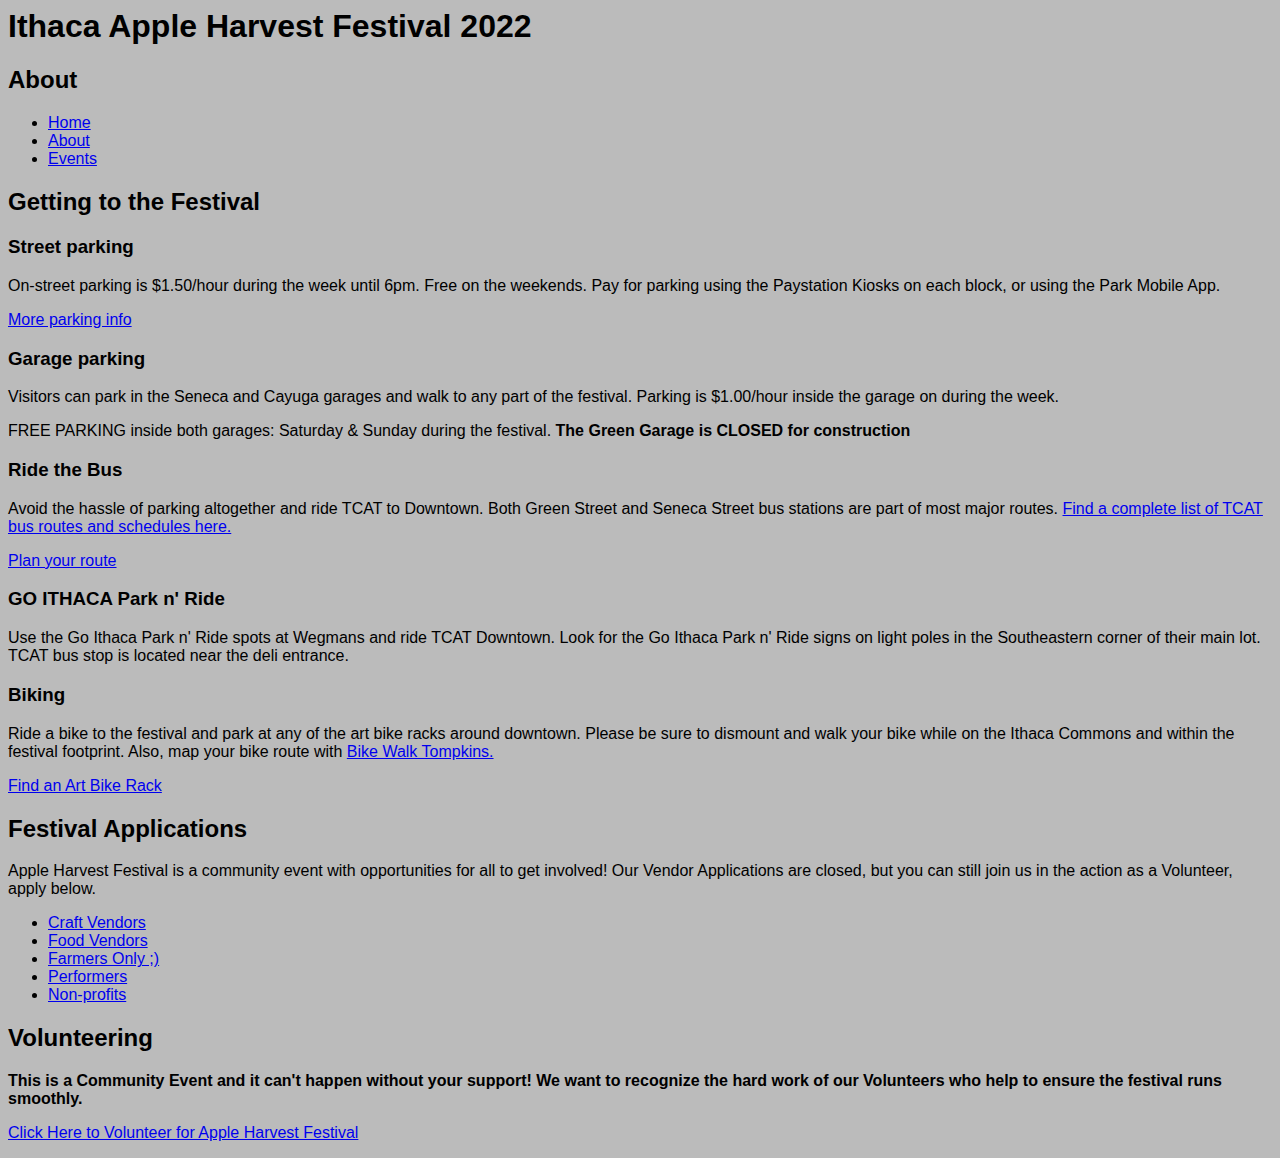
==== about.html @ 3ef661a6 "added content to pages, made mobile-respoonsive site." ====
<!DOCTYPE html>
<html lang="en">

<head>
  <meta charset="UTF-8" />
  <meta name="viewport" content="width=device-width, initial-scale=1" />

  <title>Ithaca Applefest 2022</title>
  <link rel="stylesheet" type="text/css" href="styles/site.css" />
</head>

<body>
  <header>
    <h1>Ithaca Apple Harvest Festival 2022</h1>
    <h2> About</h2>
  </header>

  <ul>
    <li><a href="index.html">Home </a> </li>
    <li><a href="about.html"> About </a></li>
    <li><a href="events.html"> Events </a></li>
  </ul>

  <h2>Getting to the Festival</h2>

  <h3>Street parking</h3>
  <p>On-street parking is $1.50/hour during the week until 6pm. Free on the weekends. Pay for parking using the
    Paystation Kiosks on each block, or using the Park Mobile App.</p>

  <a href="https://www.cityofithaca.org/243/Parking-Operations"> More parking info</a>
  <h3>Garage parking</h3>
  <p>Visitors can park in the Seneca and Cayuga garages and walk to any part of the festival. Parking is $1.00/hour
    inside the garage on during the week.</p>
  <p> FREE PARKING inside both garages: Saturday & Sunday during the festival. <strong>The Green Garage is CLOSED for
      construction</strong></p>

  <h3>Ride the Bus</h3>
  <p>Avoid the hassle of parking altogether and ride TCAT to Downtown. Both Green Street and Seneca Street bus stations
    are part of most major routes. <a href="https://www.tcatbus.com/">Find a complete list of TCAT bus routes and
      schedules here.</a></p>

  <a href="https://www.google.com/maps/dir///@42.4410095,-76.4997528,15z/data=!4m2!4m1!3e0">Plan your route</a>

  <h3>GO ITHACA Park n' Ride</h3>
  <p>Use the Go Ithaca Park n' Ride spots at Wegmans and ride TCAT Downtown. Look for the Go Ithaca Park n' Ride signs
    on light poles in the Southeastern corner of their main lot. TCAT bus stop is located near the deli entrance.</p>

  <h3>Biking</h3>
  <p>Ride a bike to the festival and park at any of the art bike racks around downtown. Please be sure to dismount and
    walk your bike while on the Ithaca Commons and within the festival footprint. Also, map your bike route with <a
      href="https://www.bikewalktompkins.org/maps">Bike Walk Tompkins.</a></p>

  <a href="https://ithacabikerackproject.wordpress.com/">Find an Art Bike Rack</a>


  <h2>Festival Applications</h2>
  <p>Apple Harvest Festival is a community event with opportunities for all to get involved! Our Vendor Applications are
    closed, but you can still join us in the action as a Volunteer, apply below.</p>

  <ul>
    <li><a href="https://forms.gle/diJL2T7ne1sLJSzVA">Craft Vendors</a></li>
    <li><a href="https://forms.gle/AyNL39V73LSXogSn7">Food Vendors</a></li>
    <li><a href="https://forms.gle/avReipWHvjQk6GwW7">Farmers Only ;)</a></li>
    <li><a href="https://forms.gle/YSt5yTLQbgSXCPB8A">Performers</a></li>
    <li><a href="https://forms.gle/beuzHVpXzm9KZUkm9">Non-profits</a></li>

  </ul>


  <h2>Volunteering</h2>
  <strong>This is a Community Event and it can't happen without your support! We want to recognize the hard work of
    our
    Volunteers who help to ensure the festival runs smoothly.</strong>

  <p>
    <a href="https://www.signupgenius.com/index.cfm?go=s.signup&urlid=10c0e48aca72aabf8cf8-2022&view=standard">Click
      Here to Volunteer for Apple Harvest Festival</a>
  </p>














  </p>
</body>
---- styles/site.css ----
/* narrower screens */
html {
  font-family: sans-serif;
  font-size: 120%;
}

main {
  padding: 20px;
  max-width: 800px;
  margin: 0 auto;
}

img {
  width: 25%;
  height: auto;
}

.map {
  width: 100%;
  height: auto;
}

h1 {
  margin-top: 0;
}


/* wider screens */
@media (min-width: 600px) {
  html {
    background-color: #bbbbbb;
    font-size: 100%;
  }
}
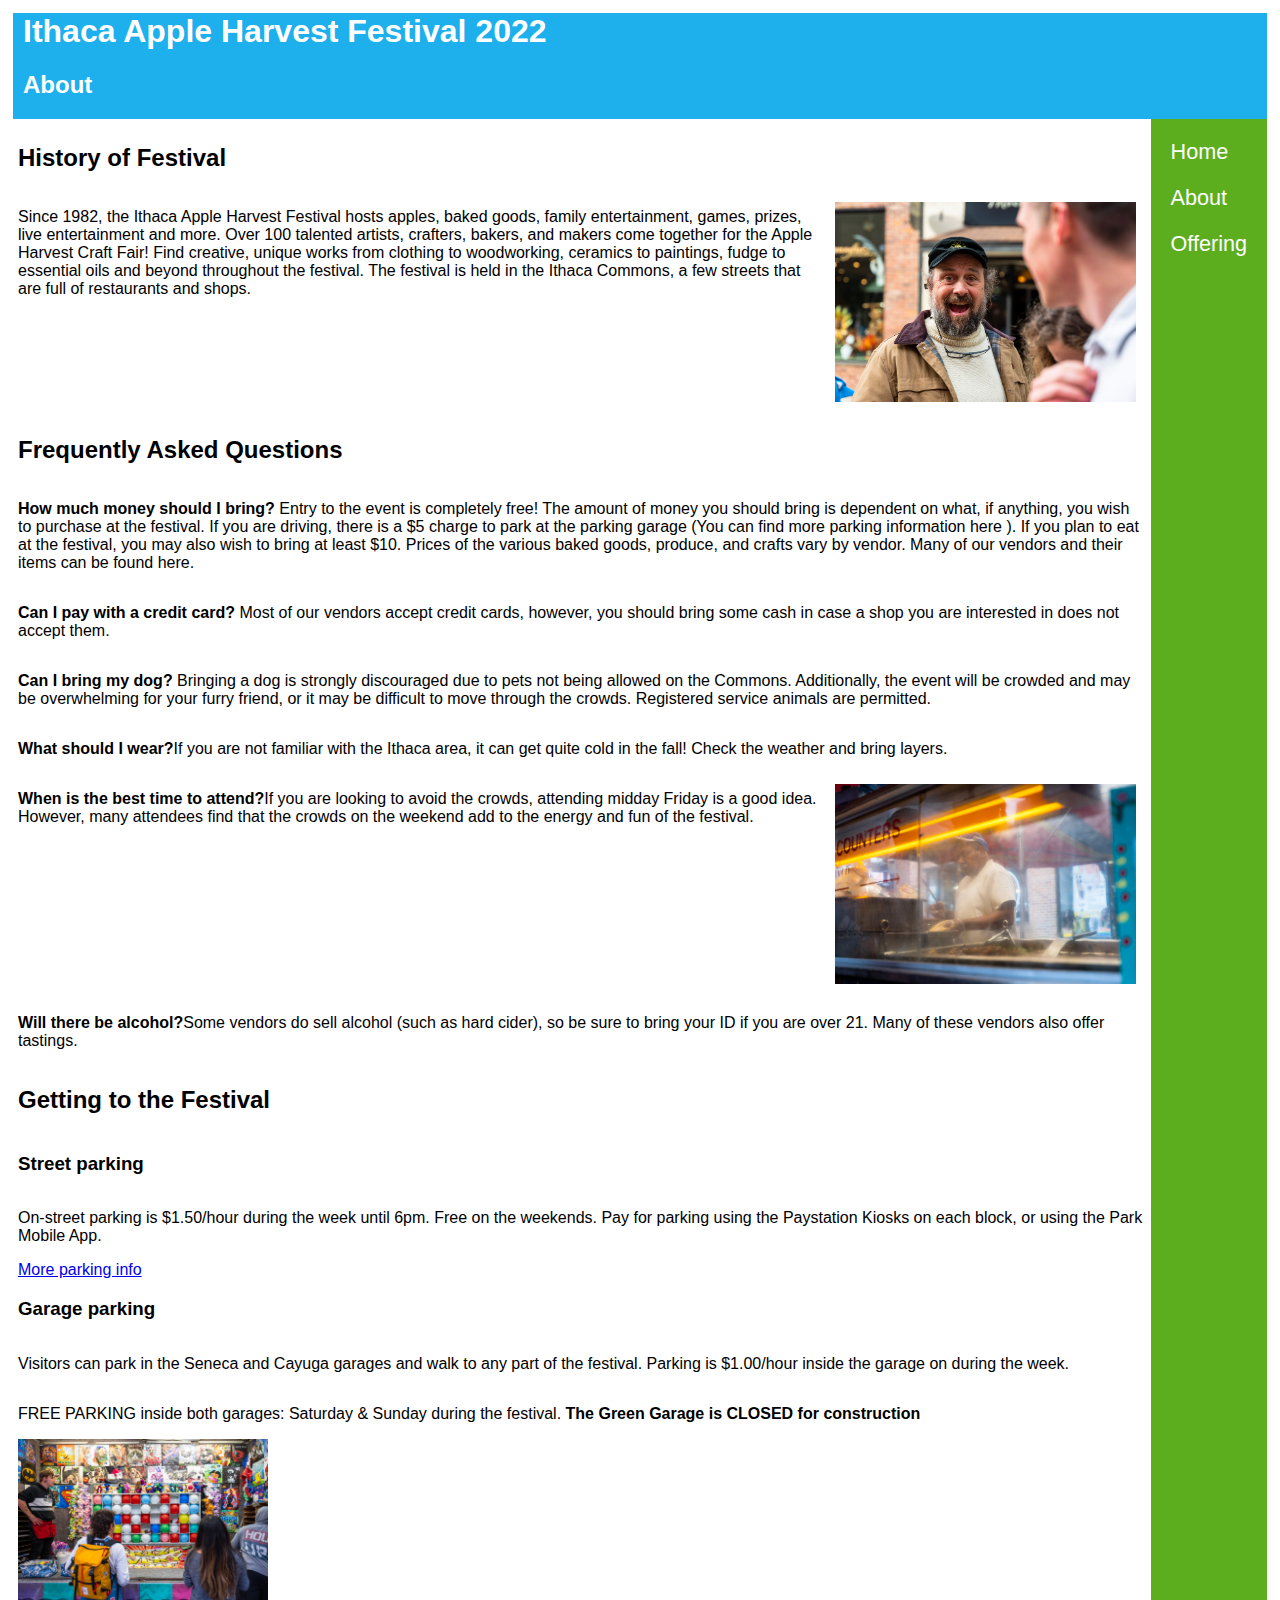
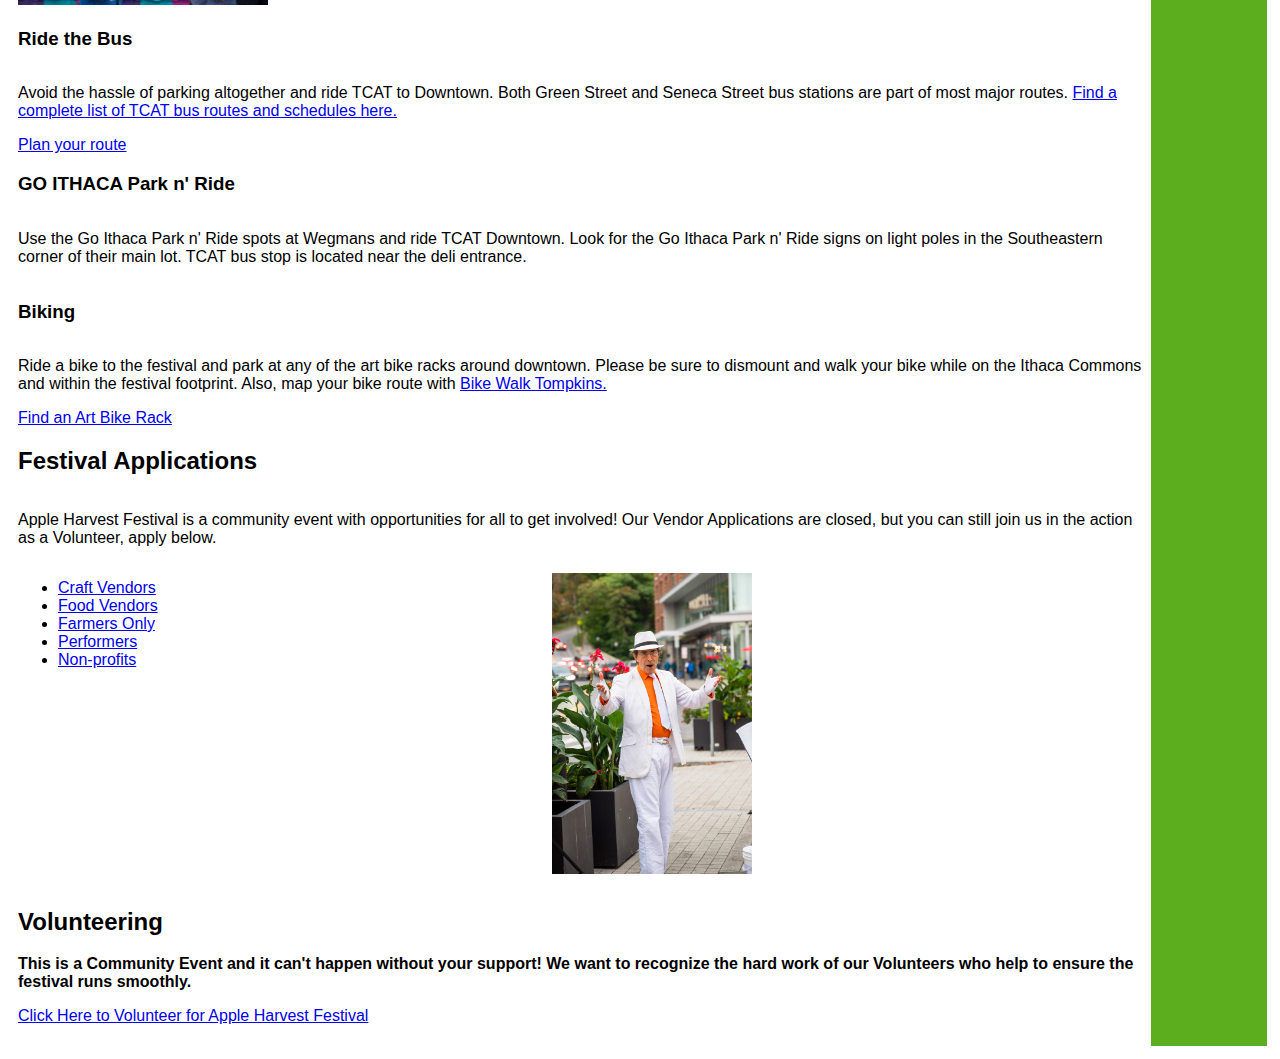
==== commit 3b85adee: "added significant visual content, improved reactive design with menus and images." ====
--- a/about.html
+++ b/about.html
@@ -10,85 +10,172 @@
 </head>
 
 <body>
-  <header>
-    <h1>Ithaca Apple Harvest Festival 2022</h1>
-    <h2> About</h2>
-  </header>
+  <div class="head-content">
+    <header>
+      <h1>Ithaca Apple Harvest Festival 2022</h1>
+      <h2> About</h2>
+    </header>
+  </div>
 
-  <ul>
-    <li><a href="index.html">Home </a> </li>
-    <li><a href="about.html"> About </a></li>
-    <li><a href="events.html"> Events </a></li>
-  </ul>
+  <h1 class="mobile-title">Events</h1>
 
-  <h2>Getting to the Festival</h2>
-
-  <h3>Street parking</h3>
-  <p>On-street parking is $1.50/hour during the week until 6pm. Free on the weekends. Pay for parking using the
-    Paystation Kiosks on each block, or using the Park Mobile App.</p>
-
-  <a href="https://www.cityofithaca.org/243/Parking-Operations"> More parking info</a>
-  <h3>Garage parking</h3>
-  <p>Visitors can park in the Seneca and Cayuga garages and walk to any part of the festival. Parking is $1.00/hour
-    inside the garage on during the week.</p>
-  <p> FREE PARKING inside both garages: Saturday & Sunday during the festival. <strong>The Green Garage is CLOSED for
-      construction</strong></p>
-
-  <h3>Ride the Bus</h3>
-  <p>Avoid the hassle of parking altogether and ride TCAT to Downtown. Both Green Street and Seneca Street bus stations
-    are part of most major routes. <a href="https://www.tcatbus.com/">Find a complete list of TCAT bus routes and
-      schedules here.</a></p>
-
-  <a href="https://www.google.com/maps/dir///@42.4410095,-76.4997528,15z/data=!4m2!4m1!3e0">Plan your route</a>
-
-  <h3>GO ITHACA Park n' Ride</h3>
-  <p>Use the Go Ithaca Park n' Ride spots at Wegmans and ride TCAT Downtown. Look for the Go Ithaca Park n' Ride signs
-    on light poles in the Southeastern corner of their main lot. TCAT bus stop is located near the deli entrance.</p>
-
-  <h3>Biking</h3>
-  <p>Ride a bike to the festival and park at any of the art bike racks around downtown. Please be sure to dismount and
-    walk your bike while on the Ithaca Commons and within the festival footprint. Also, map your bike route with <a
-      href="https://www.bikewalktompkins.org/maps">Bike Walk Tompkins.</a></p>
-
-  <a href="https://ithacabikerackproject.wordpress.com/">Find an Art Bike Rack</a>
+  <div class="main-body">
+    <aside class="aside-nav">
+      <nav>
+        <ul>
+          <li><a href="index.html">Home </a> </li>
+          <li><a href="about.html"> About </a></li>
+          <li><a href="offering.html"> Offering </a></li>
+        </ul>
+      </nav>
+    </aside>
+    <div class="content-body">
 
 
-  <h2>Festival Applications</h2>
-  <p>Apple Harvest Festival is a community event with opportunities for all to get involved! Our Vendor Applications are
-    closed, but you can still join us in the action as a Volunteer, apply below.</p>
+      <h2>History of Festival</h2>
+      <div class="content-section">
+        <div>
+          <p>
+            Since 1982, the Ithaca Apple Harvest Festival hosts apples, baked goods, family entertainment, games,
+            prizes,
+            live entertainment and more. Over 100 talented artists, crafters, bakers, and makers come together for the
+            Apple
+            Harvest Craft Fair! Find creative, unique works from clothing to woodworking, ceramics to paintings, fudge
+            to
+            essential oils and beyond throughout the festival. The festival is held in the Ithaca Commons, a few streets
+            that are full of restaurants and shops.
+          </p>
+        </div>
+        <picture>
+          <img src="images/5-DSC_5537.jpg" alt="expression of joy for applefest" height="200">
+        </picture>
+      </div>
+      <h2>Frequently Asked Questions</h2>
 
-  <ul>
-    <li><a href="https://forms.gle/diJL2T7ne1sLJSzVA">Craft Vendors</a></li>
-    <li><a href="https://forms.gle/AyNL39V73LSXogSn7">Food Vendors</a></li>
-    <li><a href="https://forms.gle/avReipWHvjQk6GwW7">Farmers Only ;)</a></li>
-    <li><a href="https://forms.gle/YSt5yTLQbgSXCPB8A">Performers</a></li>
-    <li><a href="https://forms.gle/beuzHVpXzm9KZUkm9">Non-profits</a></li>
+      <p>
+        <strong>How much money should I bring?</strong>
 
-  </ul>
+        Entry to the event is completely free! The amount of money you should bring is dependent on what, if anything,
+        you
+        wish to purchase at the festival. If you are driving, there is a $5 charge to park at the parking garage (You
+        can
+        find more parking information here ). If you plan to eat at the festival, you may also wish to bring at least
+        $10.
+        Prices of the various baked goods, produce, and crafts vary by vendor. Many of our vendors and their items can
+        be
+        found here.
+      </p>
 
 
-  <h2>Volunteering</h2>
-  <strong>This is a Community Event and it can't happen without your support! We want to recognize the hard work of
-    our
-    Volunteers who help to ensure the festival runs smoothly.</strong>
+      <p> <strong>Can I pay with a credit card?</strong>
 
-  <p>
-    <a href="https://www.signupgenius.com/index.cfm?go=s.signup&urlid=10c0e48aca72aabf8cf8-2022&view=standard">Click
-      Here to Volunteer for Apple Harvest Festival</a>
-  </p>
+        Most of our vendors accept credit cards, however, you should bring some cash in case a shop you are interested
+        in
+        does not accept them.</p>
+
+      <p><strong>Can I bring my dog?</strong>
+
+        Bringing a dog is strongly discouraged due to pets not being allowed on the Commons. Additionally, the event
+        will
+        be
+        crowded and may be overwhelming for your furry friend, or it may be difficult to move through the crowds.
+        Registered
+        service animals are permitted.
+      </p>
+
+      <p>
+        <strong>What should I wear?</strong>If you are not familiar with the Ithaca area, it can get quite cold in the
+        fall!
+        Check the weather and bring layers.
+      </p>
+      <div class="content-section">
+        <p><strong>When is the best time to attend?</strong>If you are looking to avoid the crowds, attending midday
+          Friday
+          is
+          a good idea. However, many attendees find that the crowds on the weekend add to the energy and fun of the
+          festival.
+        </p>
+        <picture>
+          <img src="images/24-DSC_6022.jpg" alt="a food truck worker making food" height="200">
+        </picture>
+      </div>
 
 
+      <p><strong>Will there be alcohol?</strong>Some vendors do sell alcohol (such as hard cider), so be sure to bring
+        your
+        ID if you are over 21. Many of these vendors also offer tastings.</p>
+
+      <h2>Getting to the Festival</h2>
+
+      <h3>Street parking</h3>
+      <p>On-street parking is $1.50/hour during the week until 6pm. Free on the weekends. Pay for parking using the
+        Paystation Kiosks on each block, or using the Park Mobile App.</p>
 
 
+      <a href="https://www.cityofithaca.org/243/Parking-Operations"> More parking info</a>
+      <h3>Garage parking</h3>
+      <p>Visitors can park in the Seneca and Cayuga garages and walk to any part of the festival. Parking is $1.00/hour
+        inside the garage on during the week.</p>
+      <p> FREE PARKING inside both garages: Saturday & Sunday during the festival. <strong>The Green Garage is CLOSED
+          for
+          construction</strong></p>
+      <picture>
+        <img src="images/25-DSC_6041.jpg" alt="a carnival game to pop baloons" width="250">
+      </picture>
+      <h3>Ride the Bus</h3>
+      <p>Avoid the hassle of parking altogether and ride TCAT to Downtown. Both Green Street and Seneca Street bus
+        stations
+        are part of most major routes. <a href="https://www.tcatbus.com/">Find a complete list of TCAT bus routes and
+          schedules here.</a></p>
+
+      <a href="https://www.google.com/maps/dir///@42.4410095,-76.4997528,15z/data=!4m2!4m1!3e0">Plan your route</a>
+
+      <h3>GO ITHACA Park n' Ride</h3>
+      <p>Use the Go Ithaca Park n' Ride spots at Wegmans and ride TCAT Downtown. Look for the Go Ithaca Park n' Ride
+        signs
+        on light poles in the Southeastern corner of their main lot. TCAT bus stop is located near the deli entrance.
+      </p>
+
+      <h3>Biking</h3>
+      <p>Ride a bike to the festival and park at any of the art bike racks around downtown. Please be sure to dismount
+        and
+        walk your bike while on the Ithaca Commons and within the festival footprint. Also, map your bike route with <a
+          href="https://www.bikewalktompkins.org/maps">Bike Walk Tompkins.</a></p>
+
+      <a href="https://ithacabikerackproject.wordpress.com/">Find an Art Bike Rack</a>
 
 
+      <h2>Festival Applications</h2>
+      <p>Apple Harvest Festival is a community event with opportunities for all to get involved! Our Vendor Applications
+        are
+        closed, but you can still join us in the action as a Volunteer, apply below.</p>
+      <div class="content-section">
+        <ul>
+          <li><a href="https://forms.gle/diJL2T7ne1sLJSzVA">Craft Vendors</a></li>
+          <li><a href="https://forms.gle/AyNL39V73LSXogSn7">Food Vendors</a></li>
+          <li><a href="https://forms.gle/avReipWHvjQk6GwW7">Farmers Only</a></li>
+          <li><a href="https://forms.gle/YSt5yTLQbgSXCPB8A">Performers</a></li>
+          <li><a href="https://forms.gle/beuzHVpXzm9KZUkm9">Non-profits</a></li>
+
+        </ul>
+
+        <picture>
+          <img src="images/29-DSC_6088.jpg" alt="a man sings an opera piece" width="200">
+        </picture>
+
+      </div>
 
 
+      <h2>Volunteering</h2>
+      <strong>This is a Community Event and it can't happen without your support! We want to recognize the hard work of
+        our
+        Volunteers who help to ensure the festival runs smoothly.</strong>
 
+      <p>
+        <a href="https://www.signupgenius.com/index.cfm?go=s.signup&urlid=10c0e48aca72aabf8cf8-2022&view=standard">Click
+          Here to Volunteer for Apple Harvest Festival</a>
+      </p>
 
-
-
-
-
-  </p>
+    </div>
+  </div>
 </body>
--- a/styles/site.css
+++ b/styles/site.css
@@ -1,7 +1,70 @@
 /* narrower screens */
 html {
   font-family: sans-serif;
-  font-size: 120%;
+  margin: 5px;
+}
+
+
+.head-content img {
+  display: block;
+  width: 75%;
+  margin: auto;
+  padding: 15px;
+}
+
+.head-content header {
+  display: none;
+}
+
+.head-content {
+  background-color: #1eafed;
+  color: #ffffff;
+}
+
+.main-body {
+  display: flex;
+  flex-direction: column;
+}
+
+nav {
+  background-color: #5cae1e;
+  display: flex;
+  flex-direction: row;
+  flex-grow: 1;
+
+}
+
+nav ul {
+  /* */
+  display: flex;
+  flex-direction: row;
+  margin: 0;
+  padding: 0;
+}
+
+nav ul li {
+  display: flex;
+  flex-direction: column;
+  font-size: large;
+}
+
+nav a:link {
+  text-decoration: none;
+  font-size: larger;
+  color: #ffffff;
+  background-color: #5cae1e;
+  display: inline;
+  padding: 10px;
+}
+
+nav a:hover {
+  color: #5cae1e;
+  background-color: #ffffff;
+  border-bottom: 0px;
+}
+
+nav a:visited {
+  color: #ffffff;
 }
 
 main {
@@ -10,13 +73,8 @@
   margin: 0 auto;
 }
 
-img {
-  width: 25%;
-  height: auto;
-}
-
-.map {
-  width: 100%;
+.map img {
+  width: 75%;
   height: auto;
 }
 
@@ -27,8 +85,102 @@
 
 /* wider screens */
 @media (min-width: 600px) {
-  html {
-    background-color: #bbbbbb;
-    font-size: 100%;
+
+
+  body {
+    display: flex;
+    flex-direction: column;
+
+  }
+
+  .main-body {
+    display: flex;
+    flex-direction: row-reverse;
+  }
+
+
+  .content-body {
+    display: flex;
+    flex-direction: column;
+    padding: 5px;
+  }
+
+  .aside-nav {
+    display: flex;
+    flex-direction: row;
+  }
+
+  .head-content {
+    display: flex;
+    flex-direction: row;
+
+  }
+
+  .head-content header {
+    margin-top: auto;
+    padding-left: 10px;
+    display: block;
+  }
+
+  .head-content figure {
+    width: 40%;
+  }
+
+
+  .mobile-title {
+    display: none;
+  }
+
+  nav {
+    background-color: #5cae1e;
+    display: flex;
+    flex-direction: row;
+    flex-grow: 1;
+    padding: 10px;
+  }
+
+  nav ul {
+    /* */
+    display: flex;
+    flex-direction: column;
+    margin: 0;
+    padding: 0;
+  }
+
+  nav ul li {
+    display: flex;
+    flex-direction: column;
+    font-size: large;
+  }
+
+  nav a:link {
+    text-decoration: none;
+    font-size: larger;
+    color: #ffffff;
+    background-color: #5cae1e;
+    display: inline;
+    padding: 10px;
+  }
+
+  nav a:hover {
+    color: #5cae1e;
+    background-color: #ffffff;
+    border-bottom: 0px;
+  }
+
+  .map figure {
+    width: 50%;
+  }
+
+
+  .content-section {
+    display: flex;
+    flex-flow: row;
+    justify-content: space-between;
+  }
+
+  .content-section picture {
+    margin: auto;
+    padding: 10px;
   }
 }
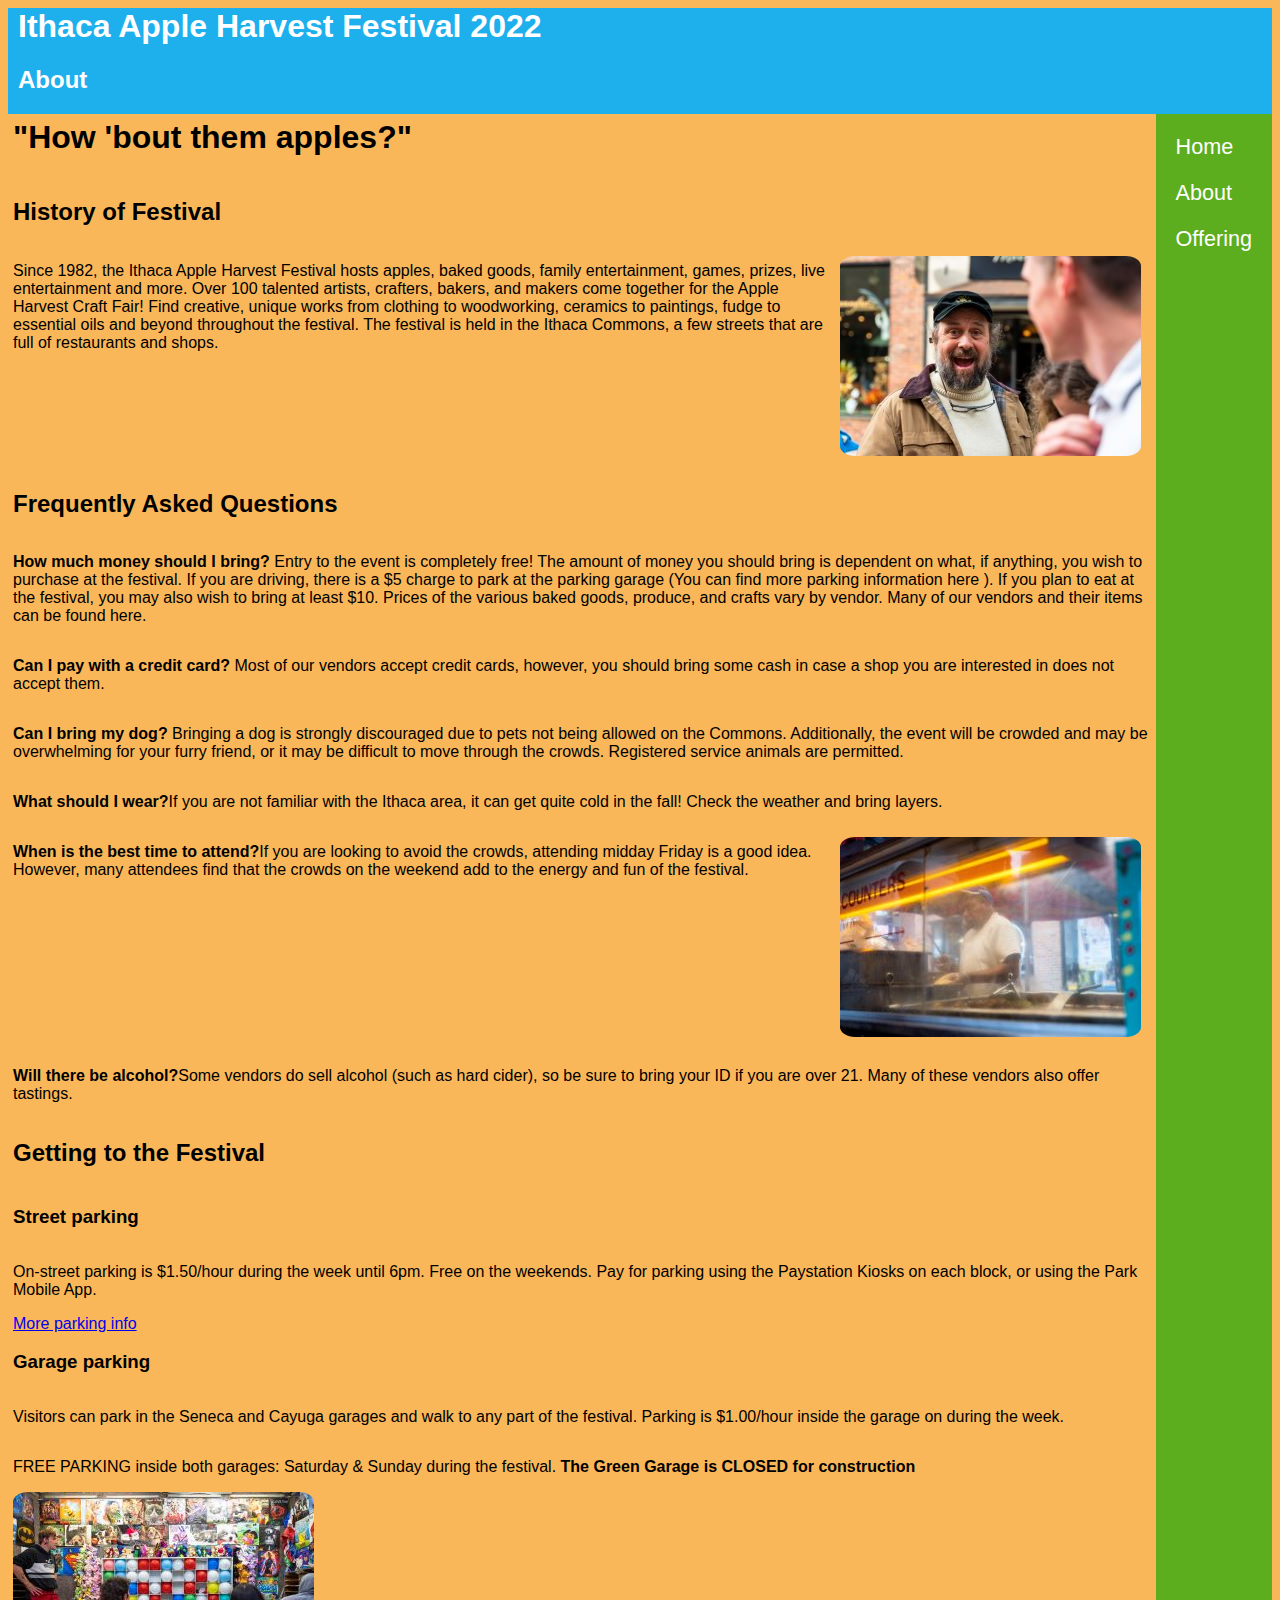
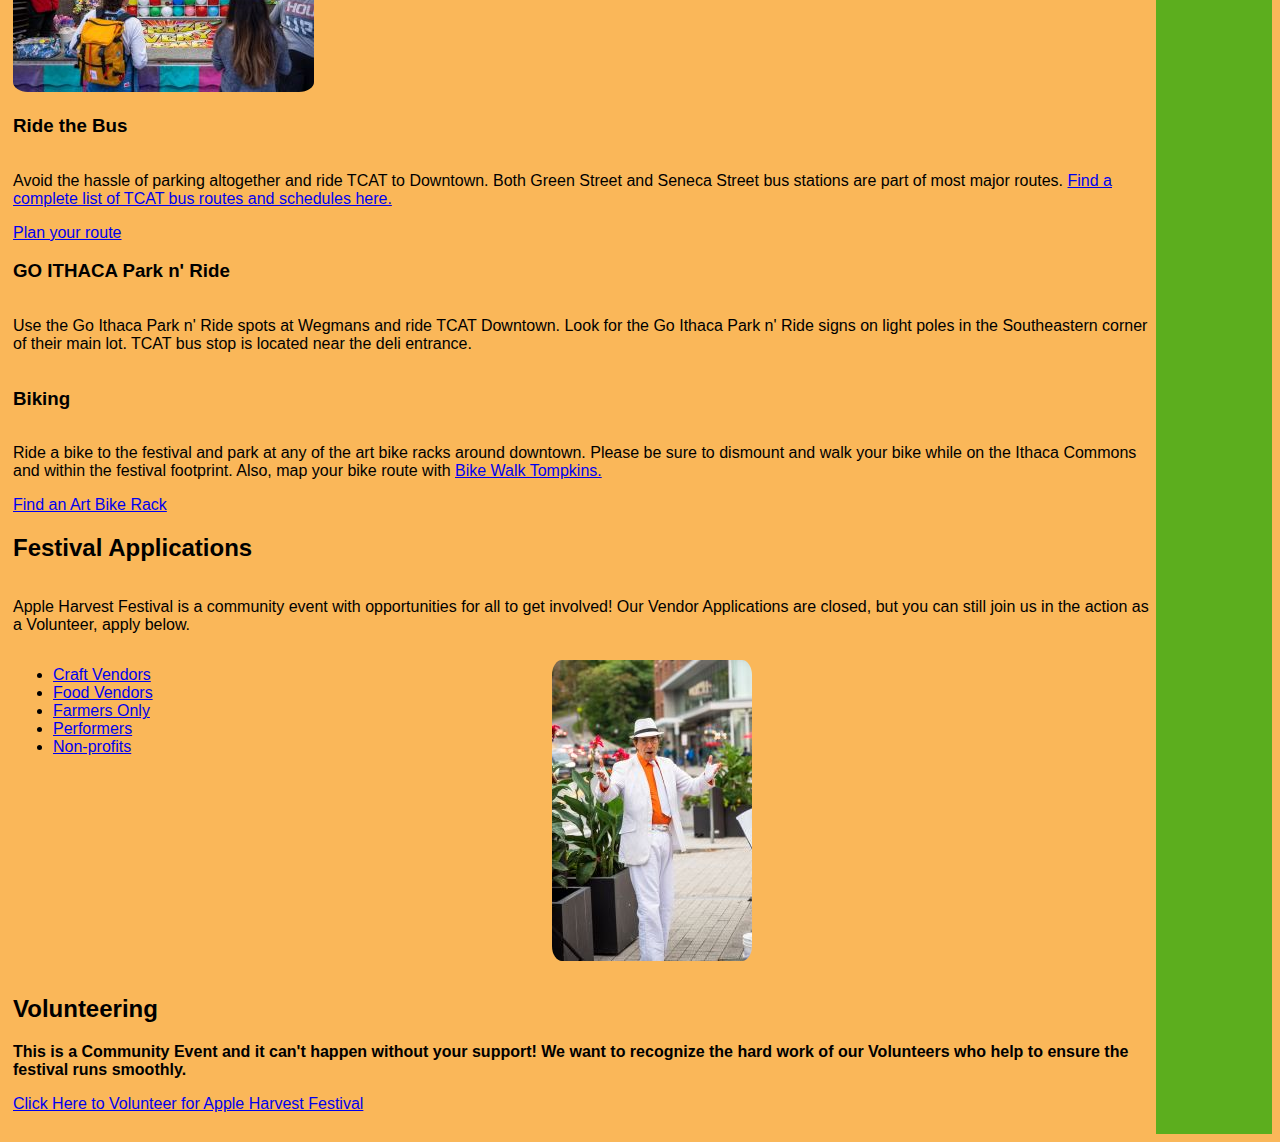
==== commit 0a58ed4e: "resized images and removed absolute sizing" ====
--- a/about.html
+++ b/about.html
@@ -32,6 +32,7 @@
     <div class="content-body">
 
 
+      <h1>"How 'bout them apples?"</h1>
       <h2>History of Festival</h2>
       <div class="content-section">
         <div>
@@ -47,7 +48,8 @@
           </p>
         </div>
         <picture>
-          <img src="images/5-DSC_5537.jpg" alt="expression of joy for applefest" height="200">
+          <!--Credit: Ming DeMers, DeMers Media Group. 9/30/22-->
+          <img src="images/5-DSC_5537.jpg" alt="expression of joy for applefest">
         </picture>
       </div>
       <h2>Frequently Asked Questions</h2>
@@ -65,7 +67,6 @@
         be
         found here.
       </p>
-
 
       <p> <strong>Can I pay with a credit card?</strong>
 
@@ -96,7 +97,8 @@
           festival.
         </p>
         <picture>
-          <img src="images/24-DSC_6022.jpg" alt="a food truck worker making food" height="200">
+          <!--Credit: Ming DeMers, DeMers Media Group. 9/30/22-->
+          <img src="images/24-DSC_6022.jpg" alt="a food truck worker making food">
         </picture>
       </div>
 
@@ -120,7 +122,8 @@
           for
           construction</strong></p>
       <picture>
-        <img src="images/25-DSC_6041.jpg" alt="a carnival game to pop baloons" width="250">
+        <!--Credit: Ming DeMers, DeMers Media Group. 9/30/22-->
+        <img src="images/25-DSC_6041.jpg" alt="a carnival game to pop baloons">
       </picture>
       <h3>Ride the Bus</h3>
       <p>Avoid the hassle of parking altogether and ride TCAT to Downtown. Both Green Street and Seneca Street bus
@@ -160,7 +163,8 @@
         </ul>
 
         <picture>
-          <img src="images/29-DSC_6088.jpg" alt="a man sings an opera piece" width="200">
+          <!--Credit: Ming DeMers, DeMers Media Group. 9/30/22-->
+          <img src="images/29-DSC_6088.jpg" alt="a man sings an opera piece">
         </picture>
 
       </div>
@@ -168,14 +172,12 @@
 
       <h2>Volunteering</h2>
       <strong>This is a Community Event and it can't happen without your support! We want to recognize the hard work of
-        our
-        Volunteers who help to ensure the festival runs smoothly.</strong>
+        our Volunteers who help to ensure the festival runs smoothly.</strong>
 
       <p>
         <a href="https://www.signupgenius.com/index.cfm?go=s.signup&urlid=10c0e48aca72aabf8cf8-2022&view=standard">Click
           Here to Volunteer for Apple Harvest Festival</a>
       </p>
-
     </div>
   </div>
 </body>
--- a/styles/site.css
+++ b/styles/site.css
@@ -1,13 +1,21 @@
 /* narrower screens */
 html {
   font-family: sans-serif;
-  margin: 5px;
-}
-
+  margin: 0px;
+  background-color: #fab759;
+  margin: 0px;
+  padding: 0px;
+}
+
+img {
+  border-radius: 5%;
+}
+
+.head-content h1 {}
 
 .head-content img {
   display: block;
-  width: 75%;
+  width: 150px;
   margin: auto;
   padding: 15px;
 }
@@ -19,6 +27,8 @@
 .head-content {
   background-color: #1eafed;
   color: #ffffff;
+  margin: 0px;
+  padding: 0px;
 }
 
 .main-body {
@@ -137,6 +147,8 @@
     flex-direction: row;
     flex-grow: 1;
     padding: 10px;
+
+
   }
 
   nav ul {
@@ -145,12 +157,15 @@
     flex-direction: column;
     margin: 0;
     padding: 0;
+    border-radius: 5%;
   }
 
   nav ul li {
     display: flex;
     flex-direction: column;
     font-size: large;
+    border-radius: 5%;
+    border: #fab759;
   }
 
   nav a:link {
@@ -160,6 +175,8 @@
     background-color: #5cae1e;
     display: inline;
     padding: 10px;
+    border-radius: 5%;
+    outline: #1eafed;
   }
 
   nav a:hover {
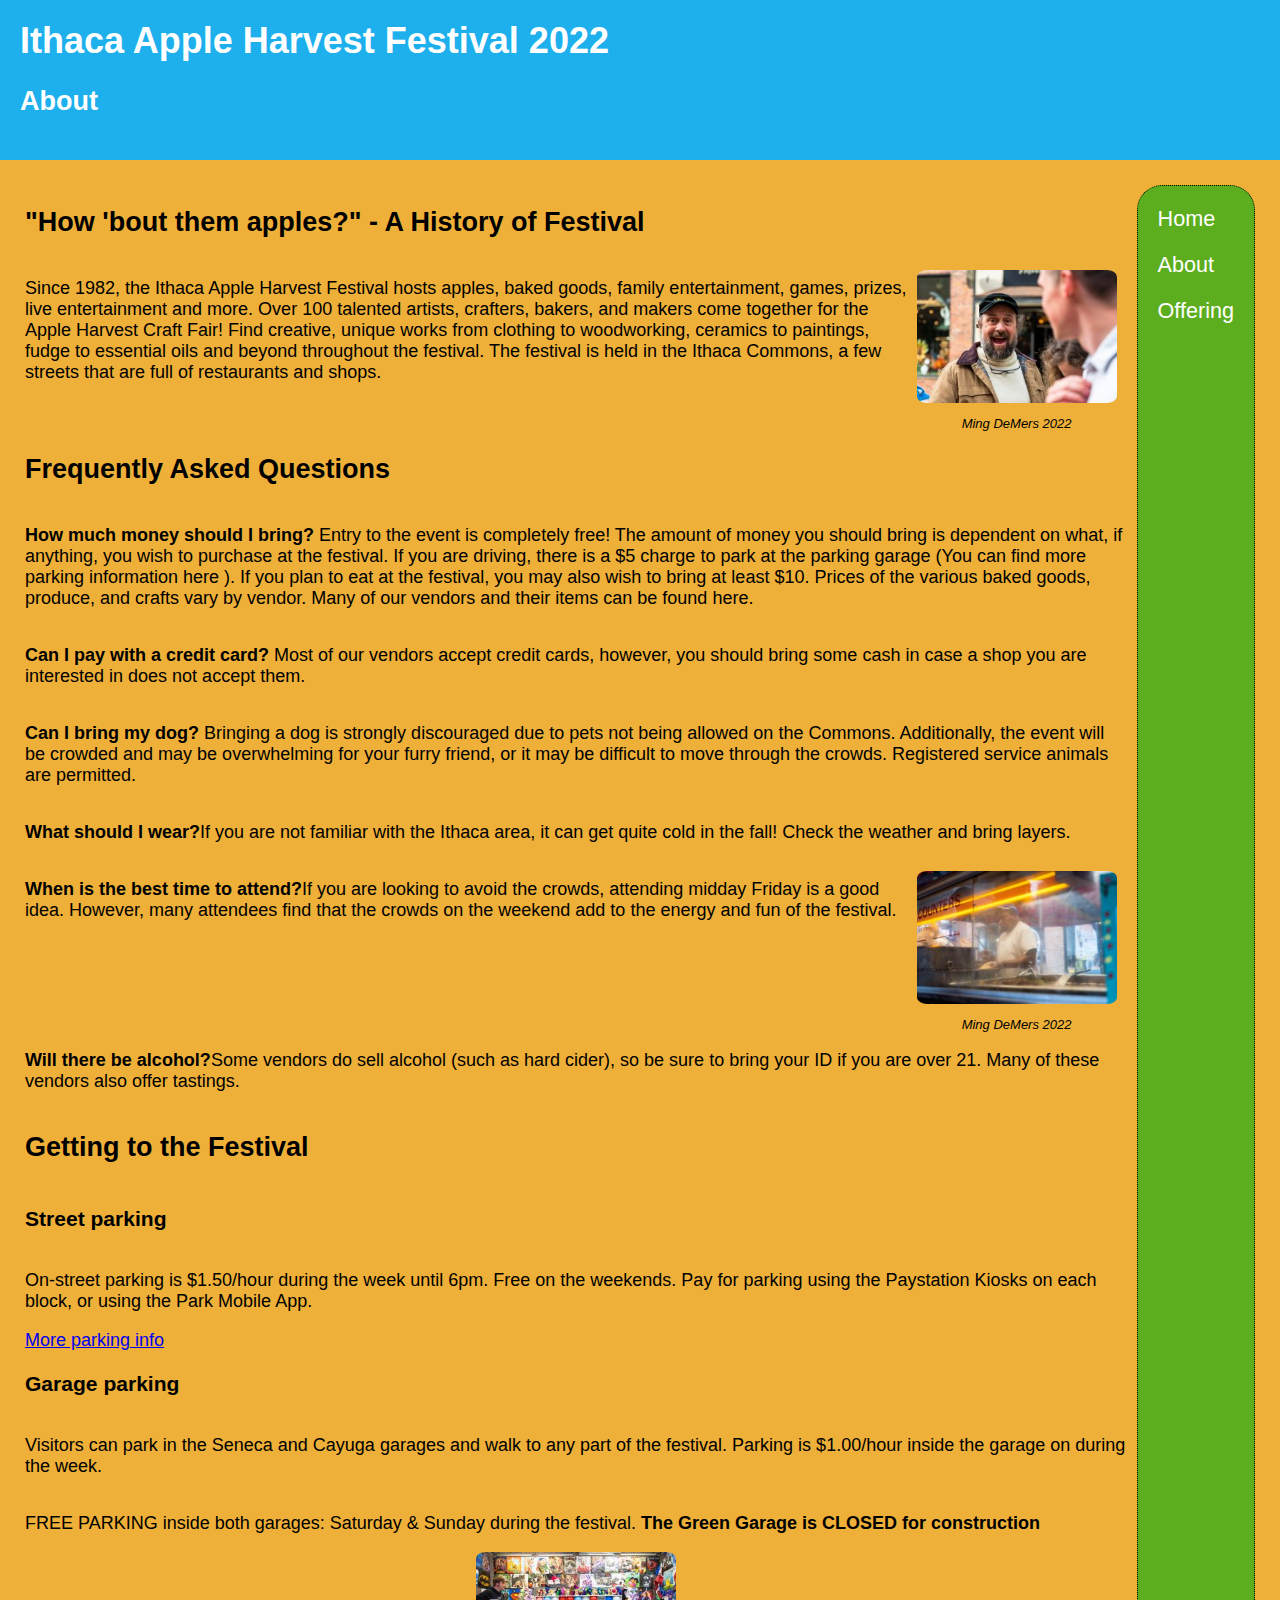
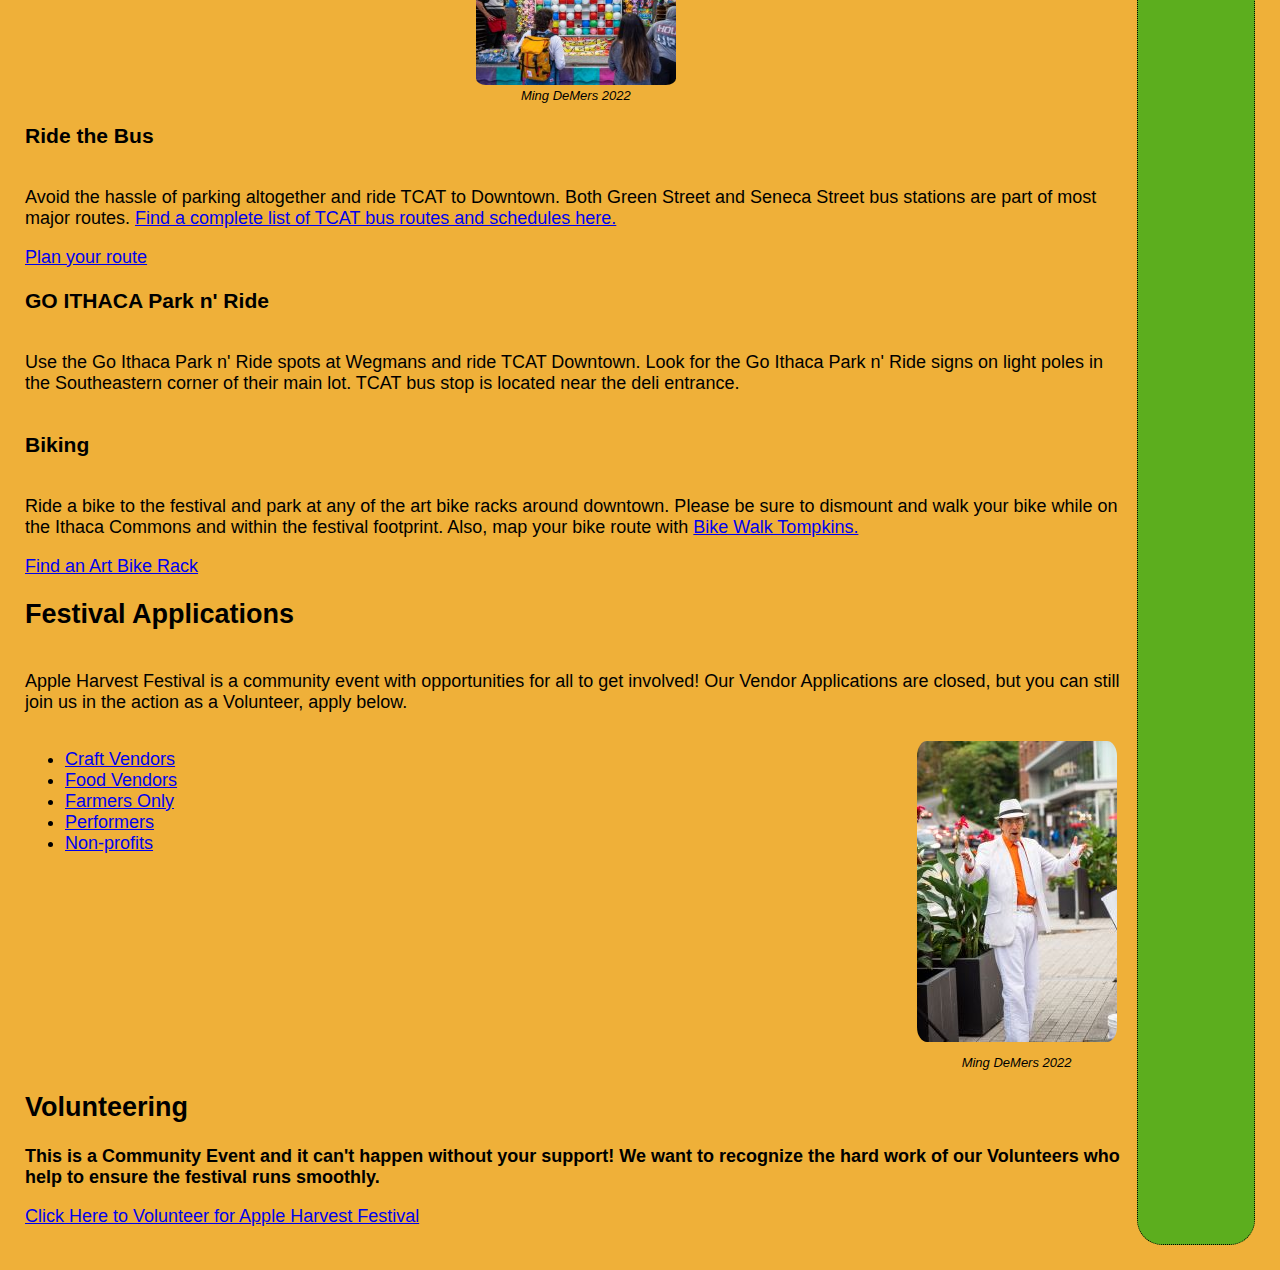
==== commit aa88e06f: "Final submission" ====
--- a/about.html
+++ b/about.html
@@ -32,8 +32,7 @@
     <div class="content-body">
 
 
-      <h1>"How 'bout them apples?"</h1>
-      <h2>History of Festival</h2>
+      <h2>"How 'bout them apples?" - A History of Festival</h2>
       <div class="content-section">
         <div>
           <p>
@@ -43,14 +42,20 @@
             Apple
             Harvest Craft Fair! Find creative, unique works from clothing to woodworking, ceramics to paintings, fudge
             to
-            essential oils and beyond throughout the festival. The festival is held in the Ithaca Commons, a few streets
+            essential oils and beyond throughout the festival. The festival is held in the Ithaca Commons, a few
+            streets
             that are full of restaurants and shops.
           </p>
         </div>
-        <picture>
-          <!--Credit: Ming DeMers, DeMers Media Group. 9/30/22-->
-          <img src="images/5-DSC_5537.jpg" alt="expression of joy for applefest">
-        </picture>
+        <div class="graphic">
+          <picture>
+            <!--Credit: Ming DeMers, DeMers Media Group. 9/30/22-->
+            <img src="images/5-DSC_5537.jpg" alt="expression of joy for applefest">
+          </picture>
+          <cite><a href="https://www.demersmediagroup.com/work/applefest-2022">Ming DeMers 2022</a> </cite>
+        </div>
+
+
       </div>
       <h2>Frequently Asked Questions</h2>
 
@@ -96,10 +101,13 @@
           a good idea. However, many attendees find that the crowds on the weekend add to the energy and fun of the
           festival.
         </p>
-        <picture>
-          <!--Credit: Ming DeMers, DeMers Media Group. 9/30/22-->
-          <img src="images/24-DSC_6022.jpg" alt="a food truck worker making food">
-        </picture>
+        <div class="graphic">
+          <picture>
+            <!--Credit: Ming DeMers, DeMers Media Group. 9/30/22-->
+            <img src="images/24-DSC_6022.jpg" alt="a food truck worker making food">
+          </picture>
+          <cite><a href="https://www.demersmediagroup.com/work/applefest-2022">Ming DeMers 2022</a> </cite>
+        </div>
       </div>
 
 
@@ -116,15 +124,20 @@
 
       <a href="https://www.cityofithaca.org/243/Parking-Operations"> More parking info</a>
       <h3>Garage parking</h3>
-      <p>Visitors can park in the Seneca and Cayuga garages and walk to any part of the festival. Parking is $1.00/hour
+      <p>Visitors can park in the Seneca and Cayuga garages and walk to any part of the festival. Parking is
+        $1.00/hour
         inside the garage on during the week.</p>
       <p> FREE PARKING inside both garages: Saturday & Sunday during the festival. <strong>The Green Garage is CLOSED
           for
           construction</strong></p>
-      <picture>
-        <!--Credit: Ming DeMers, DeMers Media Group. 9/30/22-->
-        <img src="images/25-DSC_6041.jpg" alt="a carnival game to pop baloons">
-      </picture>
+      <div class="graphic">
+        <picture>
+          <!--Credit: Ming DeMers, DeMers Media Group. 9/30/22-->
+          <img src="images/25-DSC_6041.jpg" alt="a carnival game to pop baloons">
+        </picture>
+        <cite><a href="https://www.demersmediagroup.com/work/applefest-2022">Ming DeMers 2022</a> </cite>
+      </div>
+
       <h3>Ride the Bus</h3>
       <p>Avoid the hassle of parking altogether and ride TCAT to Downtown. Both Green Street and Seneca Street bus
         stations
@@ -142,14 +155,16 @@
       <h3>Biking</h3>
       <p>Ride a bike to the festival and park at any of the art bike racks around downtown. Please be sure to dismount
         and
-        walk your bike while on the Ithaca Commons and within the festival footprint. Also, map your bike route with <a
-          href="https://www.bikewalktompkins.org/maps">Bike Walk Tompkins.</a></p>
+        walk your bike while on the Ithaca Commons and within the festival footprint. Also, map your bike route with
+        <a href="https://www.bikewalktompkins.org/maps">Bike Walk Tompkins.</a>
+      </p>
 
       <a href="https://ithacabikerackproject.wordpress.com/">Find an Art Bike Rack</a>
 
 
       <h2>Festival Applications</h2>
-      <p>Apple Harvest Festival is a community event with opportunities for all to get involved! Our Vendor Applications
+      <p>Apple Harvest Festival is a community event with opportunities for all to get involved! Our Vendor
+        Applications
         are
         closed, but you can still join us in the action as a Volunteer, apply below.</p>
       <div class="content-section">
@@ -162,16 +177,20 @@
 
         </ul>
 
-        <picture>
-          <!--Credit: Ming DeMers, DeMers Media Group. 9/30/22-->
-          <img src="images/29-DSC_6088.jpg" alt="a man sings an opera piece">
-        </picture>
+        <div class="graphic">
+          <picture>
+            <!--Credit: Ming DeMers, DeMers Media Group. 9/30/22-->
+            <img src="images/29-DSC_6088.jpg" alt="a man sings an opera piece">
+          </picture>
+          <cite><a href="https://www.demersmediagroup.com/work/applefest-2022">Ming DeMers 2022</a> </cite>
+        </div>
 
       </div>
 
 
       <h2>Volunteering</h2>
-      <strong>This is a Community Event and it can't happen without your support! We want to recognize the hard work of
+      <strong>This is a Community Event and it can't happen without your support! We want to recognize the hard work
+        of
         our Volunteers who help to ensure the festival runs smoothly.</strong>
 
       <p>
--- a/styles/site.css
+++ b/styles/site.css
@@ -1,17 +1,29 @@
 /* narrower screens */
-html {
+body {
+  background-color: #eda51fe1;
   font-family: sans-serif;
-  margin: 0px;
-  background-color: #fab759;
+  font-size: large;
   margin: 0px;
   padding: 0px;
 }
 
 img {
   border-radius: 5%;
-}
-
-.head-content h1 {}
+  width: 200px;
+}
+
+.graphic {
+  font-size: small;
+  text-align: center;
+  display: flex;
+  flex-direction: column;
+  justify-content:flex-start;
+}
+
+.graphic a {
+  color: #000000;
+  text-decoration: none;
+}
 
 .head-content img {
   display: block;
@@ -22,6 +34,8 @@
 
 .head-content header {
   display: none;
+  padding: 20px;
+  margin-left: 10px;
 }
 
 .head-content {
@@ -34,6 +48,7 @@
 .main-body {
   display: flex;
   flex-direction: column;
+  margin: 20px;
 }
 
 nav {
@@ -41,15 +56,16 @@
   display: flex;
   flex-direction: row;
   flex-grow: 1;
-
+  border: 1px dotted;
+  border-radius: 25px;
+  margin: 5px;
 }
 
 nav ul {
   /* */
   display: flex;
   flex-direction: row;
-  margin: 0;
-  padding: 0;
+
 }
 
 nav ul li {
@@ -70,7 +86,8 @@
 nav a:hover {
   color: #5cae1e;
   background-color: #ffffff;
-  border-bottom: 0px;
+  border: 1px dotted;
+  border-radius: 10px;
 }
 
 nav a:visited {
@@ -83,10 +100,7 @@
   margin: 0 auto;
 }
 
-.map img {
-  width: 75%;
-  height: auto;
-}
+
 
 h1 {
   margin-top: 0;
